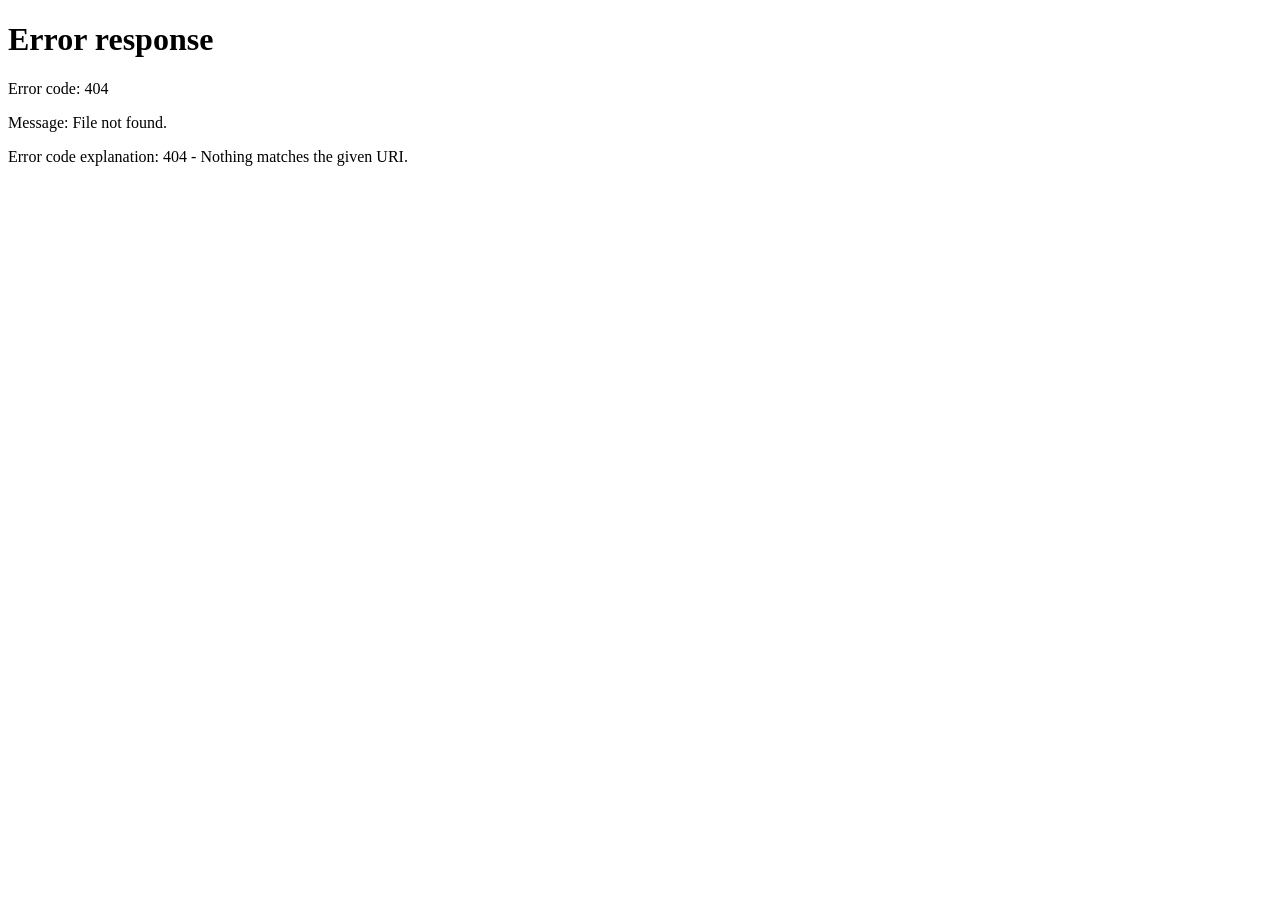
==== index.html @ 1c8bd1b2 "Add root index page for GitHub Pages." ====
<!DOCTYPE html>
<html lang="en">
<head>
    <meta charset="UTF-8">
    <meta name="viewport" content="width=device-width, initial-scale=1.0">
    <title>Adamu Abdulkadir Gozan | Portfolio</title>
    <meta http-equiv="refresh" content="0; url=HTML%20pages/index.html">
</head>
<body>
    <p>
        Redirecting to my portfolio...
        <a href="HTML%20pages/index.html">Click here if you are not redirected.</a>
    </p>
</body>
</html>
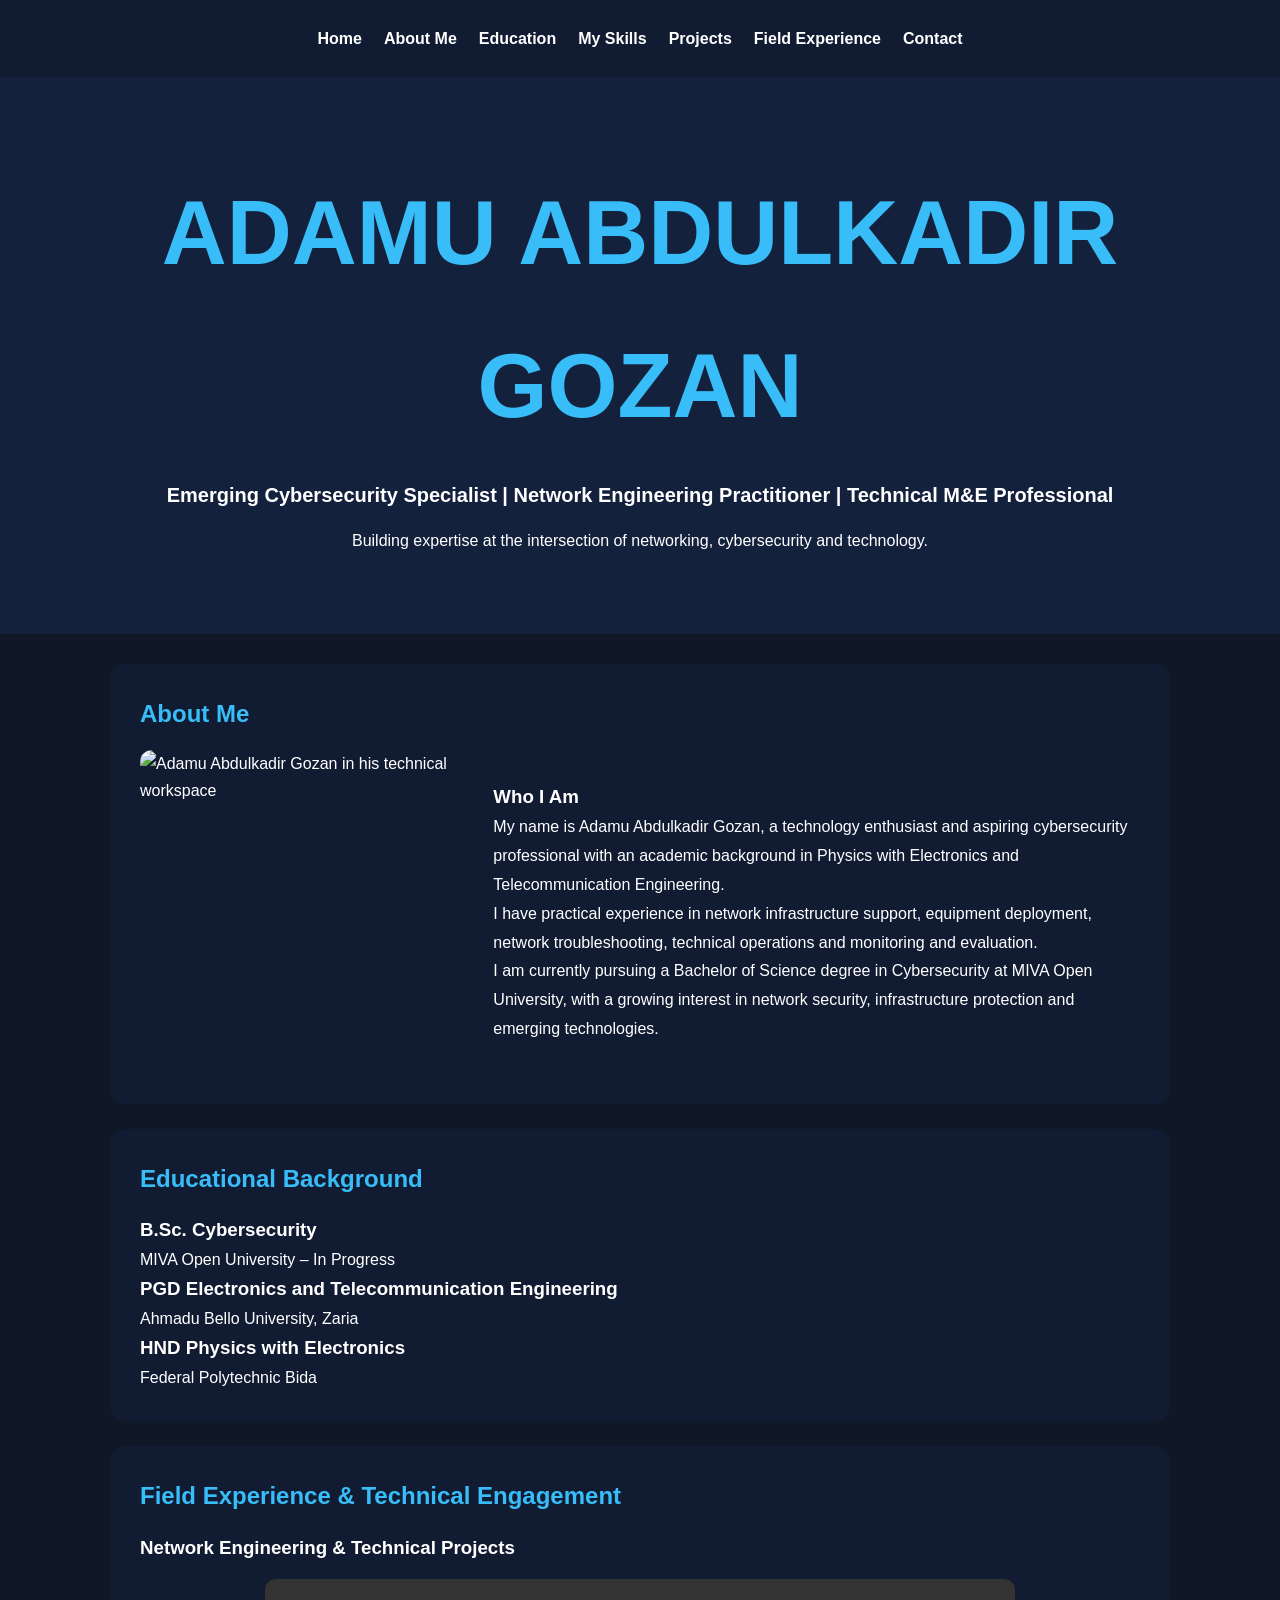
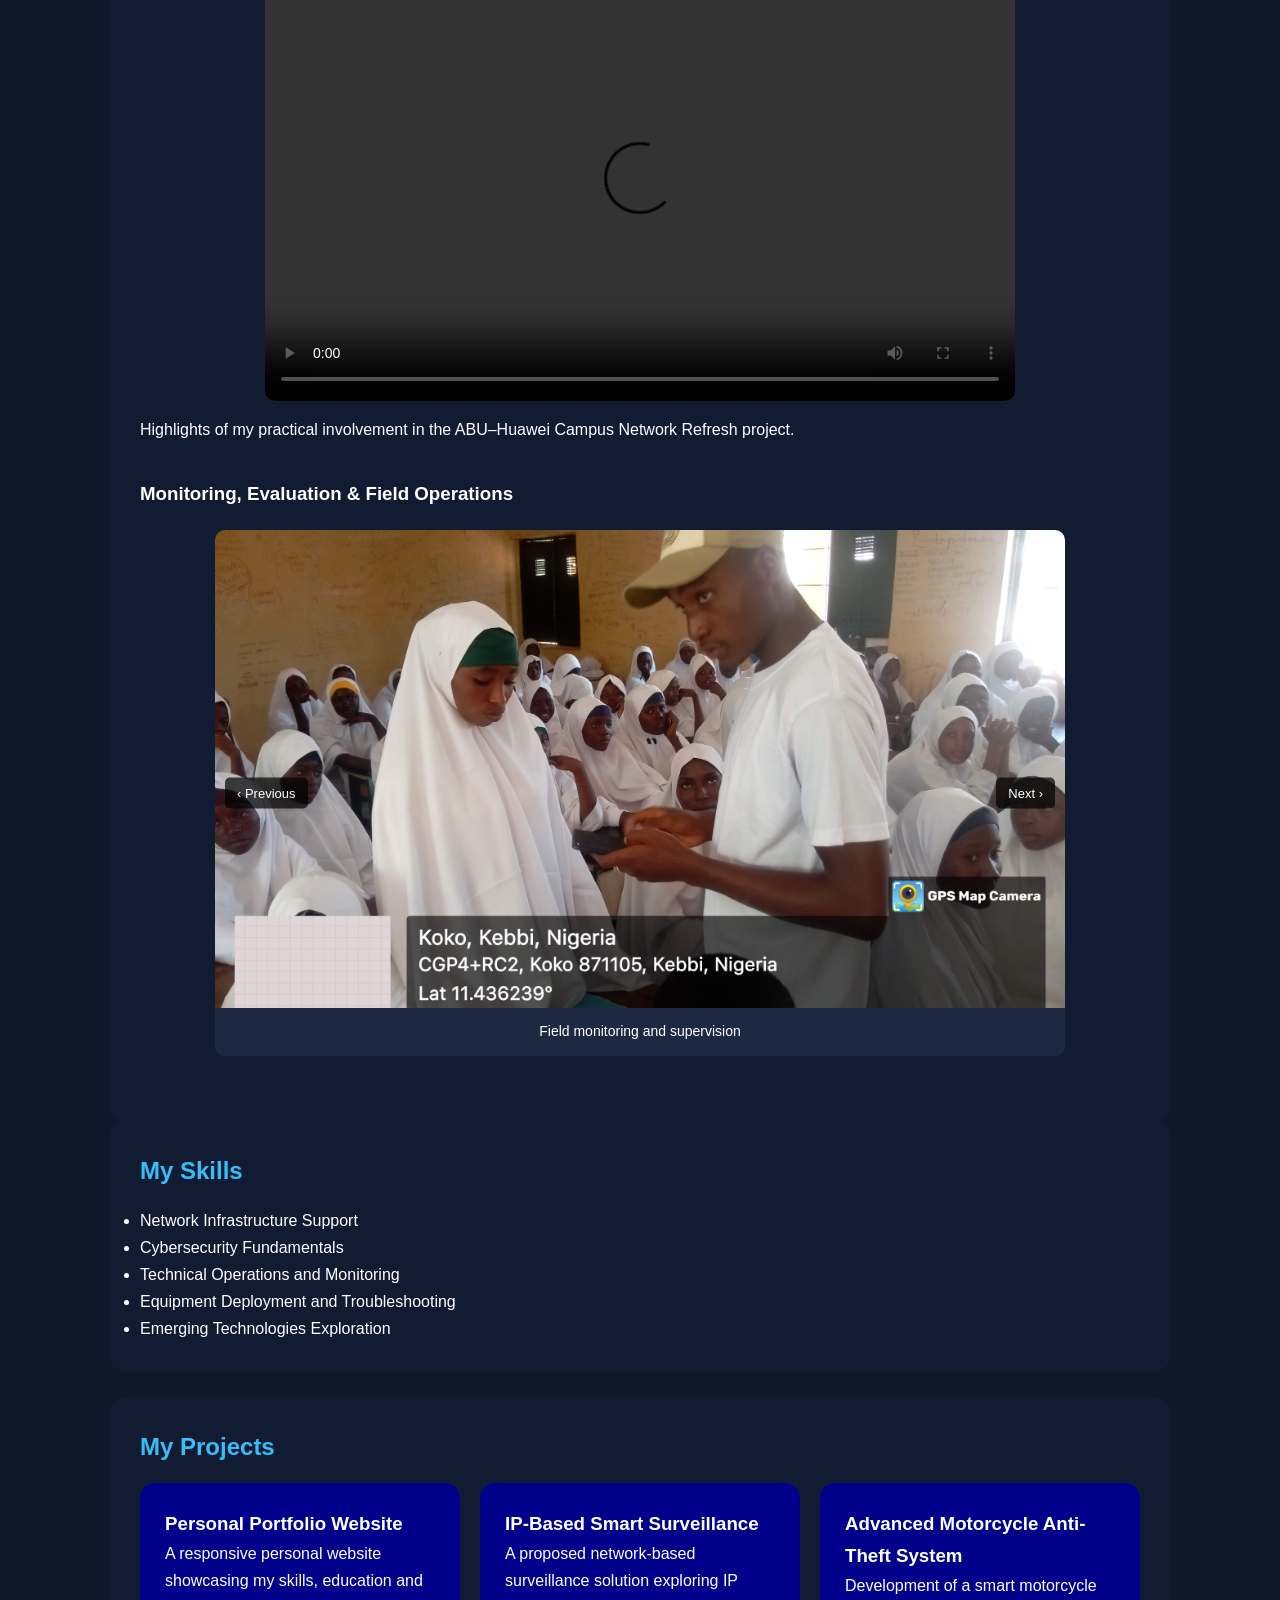
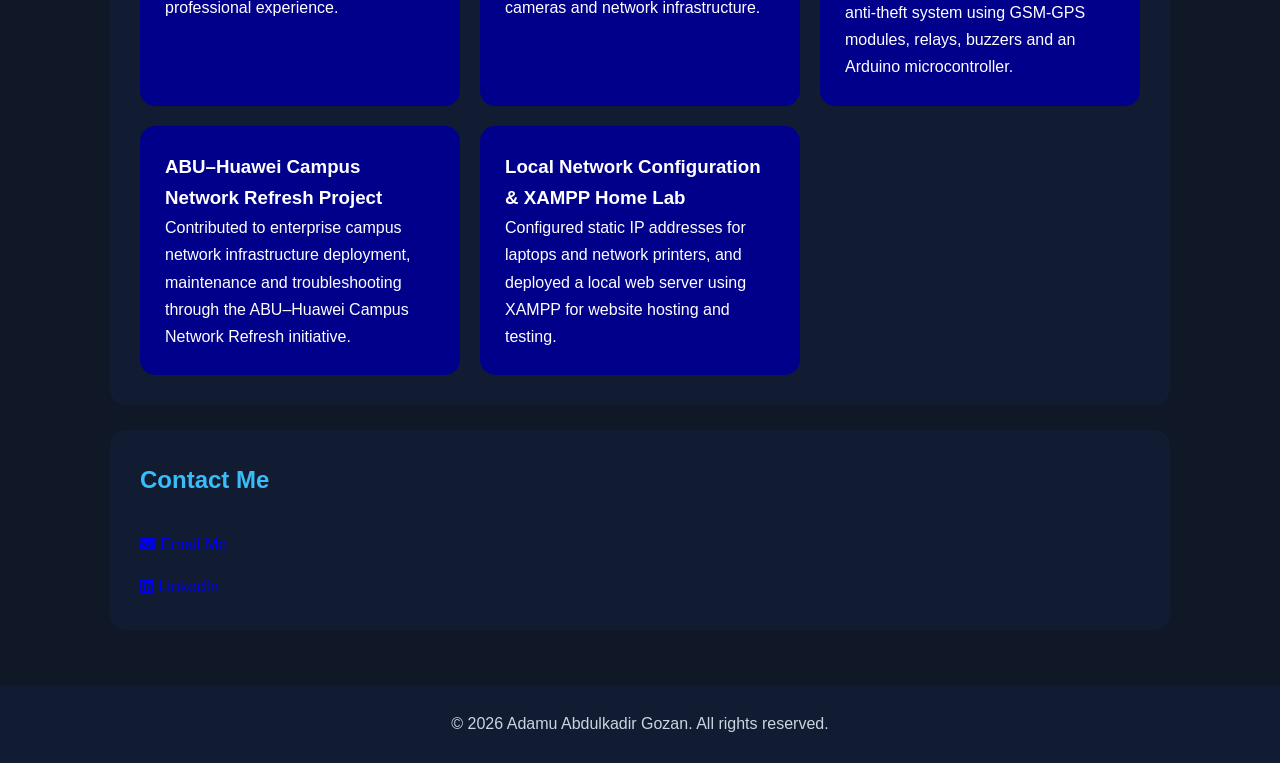
==== commit 4551401f: "homepage redirect path" ====
--- a/index.html
+++ b/index.html
@@ -5,12 +5,12 @@
     <meta charset="UTF-8">
     <meta name="viewport" content="width=device-width, initial-scale=1.0">
     <title>Adamu Abdulkadir Gozan | Portfolio</title>
-    <meta http-equiv="refresh" content="0; url=HTML%20pages/index.html">
+    <meta http-equiv="refresh" content="0; url=HTML%20Pages/index.html">
 </head>
 <body>
     <p>
         Redirecting to my portfolio...
-        <a href="HTML%20pages/index.html">Click here if you are not redirected.</a>
+        <a href="HTML%20Pages/index.html">Click here if you are not redirected.</a>
     </p>
 </body>
 </html>
